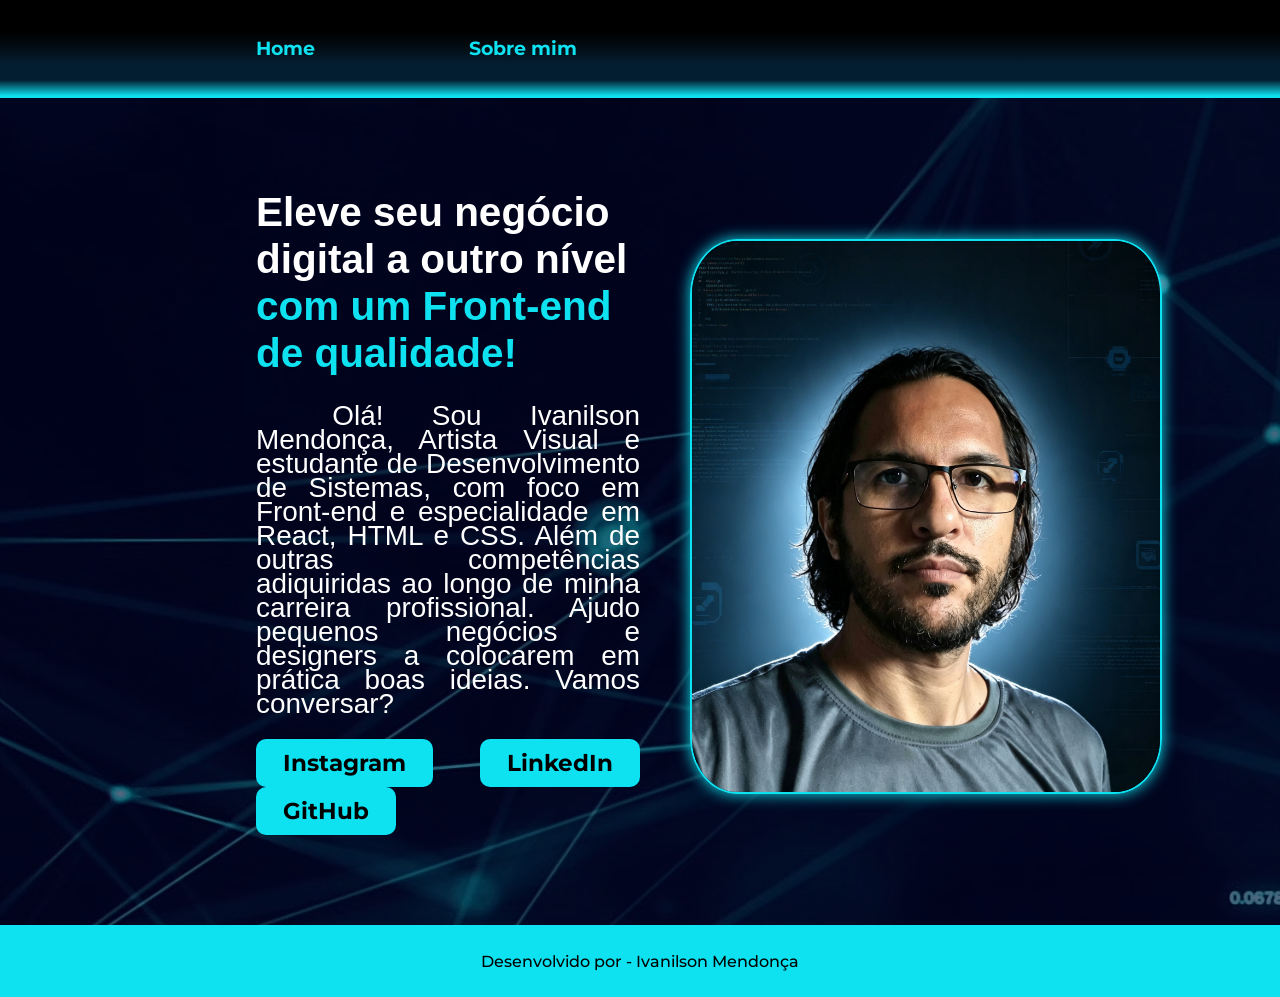
==== index.html @ 27283cdf "arquivos da pagina" ====
<!DOCTYPE html>
<html lang="pt-br">
<head>
    <meta charset="UTF-8">
    <meta name="viewport" content="width=device-width, initial-scale=1.0">
    <title>portifolio-ivanilson</title>
    <link rel="stylesheet" href="style.css">
</head>
<body>
    <header>
        <nav class="cabecalho">
            <a class="cabecalhoLink" href="#">Home</a>
            <a class="cabecalhoLink" href="sobremim.html">Sobre mim</a>
        </nav>
    </header>
    <main>
        <section class="fundo">
            <section class="apresentacao">
                <div id="textocolor">
                    <h2>Eleve seu negócio digital a outro nível <span id="textoaAzul">com um Front-end de
                            qualidade!</span></h2>
                </div>
                <div class="sobre apresentacao">
                    <p>&emsp; Olá! Sou Ivanilson Mendonça, Artista Visual e estudante de Desenvolvimento de Sistemas,
                        com foco em Front-end e especialidade em React, HTML e CSS. Além de outras competências
                        adiquiridas ao longo de minha carreira profissional. Ajudo pequenos negócios e designers a
                        colocarem em prática boas ideias. Vamos conversar?</p>
                </div>
                <div class="redes">
                    <a class="linkInstagram" href="https://www.instagram.com/mendoncaivanilson/"
                        target="_blank">Instagram</a>
                    <a class="linkedin" href="https://www.linkedin.com/in/ivanilson-mendon%C3%A7a-76a7192a/" target="_blank">LinkedIn</a>
                    <a class="linkGitHub" href="https://github.com/devtec26-lgm" target="_blank">GitHub</a>
                </div>
            </section>
            <section class="foto">
                <img src="img/fotoperfil2.png" alt="Foto de perfil">
            </section>
        </section>
    </main>

    <footer>
        <p>Desenvolvido por - Ivanilson Mendonça</p>
    </footer>
</body>

</html>
---- style.css ----
@import url('https://fonts.googleapis.com/css2?family=Krona+One&family=Montserrat:ital,wght@0,100..900;1,100..900&display=swap');

:root{
    --cor-primaria: rgb(14, 226, 241) ;
    --cor-secundaria: rgb(0, 0, 0) ;
    --cor-terciaria: rgb(255, 255, 255);
    --cor-caixa-clean: rgb(220, 200, 150);
    --font-principal: 'Montserrat', sans-serif;
    --font-secundaria: 'kronaOne', sans-serif;
}

*{
   margin: 0;
   padding: 0;
}

body{  
   box-sizing: border-box;  
}

header{
   position: fixed;
   width: 100%;
   display: flex;
   background-image: linear-gradient(to bottom, var(--cor-secundaria), var(--cor-secundaria), var(--cor-secundaria), rgb(3, 13, 20), rgb(3, 30, 49), rgb(3, 30, 49), var(--cor-primaria));
   padding-top: 4vh;
   padding-bottom: 4vh;
   padding-left: 20%;
   border-bottom: 2px solid var(--cor-primaria);
   /* box-shadow: inset 0px -2px 5px var(--cor-primaria); */
}

nav.cabecalho{
   display: flex;
   justify-content: flex-start;
   align-items: center;
   width: 60%;
   gap: 20%;
}

a.cabecalhoLink{
   text-decoration: none;
   font-size: 1.2rem;
   font-family: var(--font-principal);
   font-weight: bold;
   color: var(--cor-primaria);
}


main{
 
   display: flex;
   background-image: url('img/free-video-3129671.avif');
   /*background-color: rgba(13, 1, 61, 0.8);
   height: 60vh;*/
   color: var(--cor-terciaria);
   font-family: var(--font-secundaria);
   gap: 50px;
}


.sobremimFundo{
 
   background-image: url('img/high-tech-eye.jpg') ;
   background-size: cover;
   background-repeat: no-repeat;
 
}

.fundo{
   display: flex;
   align-items: center;
   align-content: center;
 
   flex-wrap: wrap-reverse;
   gap: 50px;
   background-color: rgba(1, 2, 41, 0.6);
}

section.apresentacao{
   font-size: 3vh;
   display: flex;
   padding-top: 21vh;
   padding-left: 20%;
   padding-bottom: 10vh;
   flex-direction: column;
   text-align: left;
   width: 30%;  
}

#textoaAzul{
   color: var(--cor-primaria);
}
div.sobre{
   width: 100%;
   padding-top: 3vh;
   font-size: 3.1vh;
   line-height: 1.5rem;
   text-align: justify;
}

div.sobremim{
   width: 100%;
   padding-top: 3vh;
   font-size: 3vh;
   line-height: 1.5rem;
   text-align: left;
}

div.redes{
   display: flex;
   flex-wrap: wrap;
   justify-content: space-between;
   gap: 1.5%;
   padding-top: 6%;
 
}


.linkGitHub{
   text-decoration: none;
   color: var(--cor-secundaria);
   font-size: 2.5vh;
   font-family: var(--font-principal);
   font-weight: bold;
   background: var(--cor-primaria);
   padding: 10px 7%;
   border-radius: 10px;
}

.linkGitHub:hover{
   background-color: rgba(220, 200, 150, 0.2);
   box-shadow: 0px 0px 10px var(--cor-caixa-clean);
   color: var(--cor-primaria);
   transition: 0.2s;
}

.linkedin{
text-decoration: none;
   color: var(--cor-secundaria);
   font-size: 2.5vh;
   font-family: var(--font-principal);
   font-weight: bold;
   background: var(--cor-primaria);
   padding: 10px 7%;
   border-radius: 10px;
}
.linkedin:hover{
   background-color: rgba(220, 200, 150, 0.2);
   box-shadow: 0px 0px 10px var(--cor-caixa-clean);
   color: var(--cor-primaria);
   transition: 0.2s;
}

.linkInstagram{
   text-decoration: none;
   color: var(--cor-secundaria);
   font-size: 2.5vh;
   font-family: var(--font-principal);
   font-weight: bold;
   background: var(--cor-primaria);
   padding: 10px 7%;
   border-radius: 10px;
}
.linkInstagram:hover{
   background-color: rgba(220, 200, 150, 0.2);
   box-shadow: 0px 0px 10px var(--cor-caixa-clean);
   color: var(--cor-primaria);
   transition: 0.2s;
}

section.foto{
   display: flex;  
   justify-content: center;
   width: auto;
   margin-top: 12vh;  
}


img{
   width: 52vh;
   border-radius: 10%;
   border: 2px solid var(--cor-primaria);
   box-shadow: 0px 0px 15px var(--cor-primaria);
 
}

@media (max-width: 680px){
   main{
       flex-direction: column;
       align-items: center;
       justify-content: center;
       gap: 4%;
   }
   section.apresentacao{
       width: 80%;
       padding: 0% 10% 0% 10%;
       margin:10% auto 5% auto;
       text-align: center;
   }
   section.foto{
       width: 80%;
       justify-content: center;
       margin: 10% auto 0% auto;
       padding: 0% 20% 0% 20%;
   }
   img{
       margin-top: 15%;
       width: 80%;
   }


   .linkInstagram{
    padding: 10px 3%;
   }
   .linkGitHub{
    padding: 10px 3%;
   }
   .linkedin{
    padding: 10px 3%;
   }


}
footer{
   display: flex;
   justify-content: center;
   align-items: center;
   background-color: var(--cor-primaria);
   color: var(--cor-secundaria);
   font-family: var(--font-principal);
   font-size: 1rem;
   font-weight:500;
   height: 8vh;
 
}
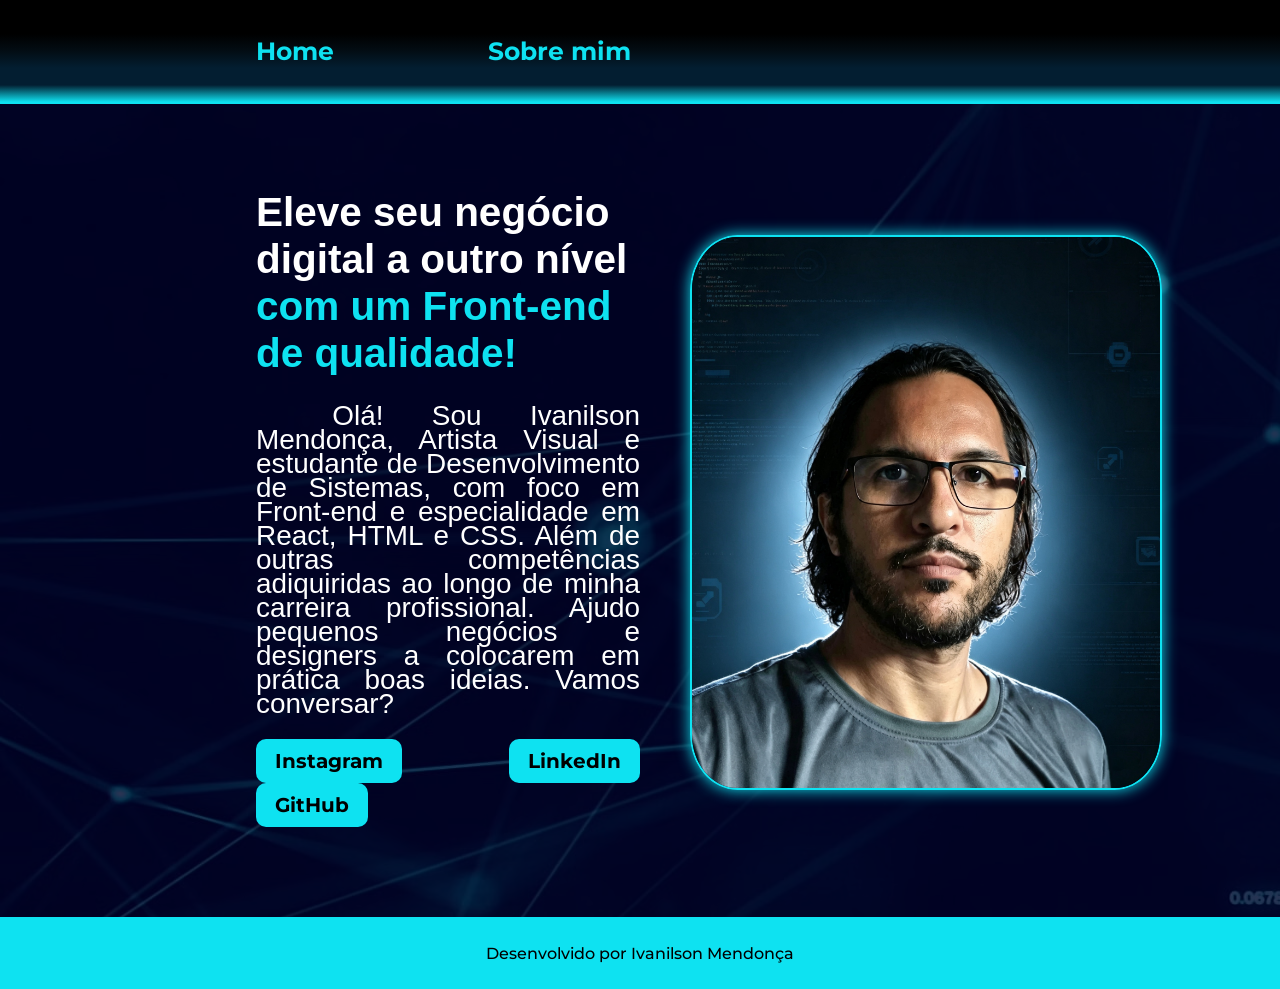
==== commit a3656d5b: "Remove hyphen from footer developer credit" ====
--- a/index.html
+++ b/index.html
@@ -40,8 +40,8 @@
     </main>
 
     <footer>
-        <p>Desenvolvido por - Ivanilson Mendonça</p>
+        <p>Desenvolvido por Ivanilson Mendonça</p>
     </footer>
 </body>
 
-</html>+</html>
--- a/style.css
+++ b/style.css
@@ -38,46 +38,47 @@
    gap: 20%;
 }
 
-a.cabecalhoLink{
-   text-decoration: none;
-   font-size: 1.2rem;
-   font-family: var(--font-principal);
-   font-weight: bold;
-   color: var(--cor-primaria);
-}
-
-
-main{
- 
-   display: flex;
+a.cabecalhoLink {
+   text-decoration: none;
+   font-size: 2.8vh;
+   font-family: var(--font-principal);
+   font-weight: bold;
+   color: var(--cor-primaria);
+}
+
+
+main {
+
+   display: flex;
+   background-color: rgba(13, 1, 61, 0.8);
    background-image: url('img/free-video-3129671.avif');
-   /*background-color: rgba(13, 1, 61, 0.8);
-   height: 60vh;*/
+
+   /*height: 60vh;*/
    color: var(--cor-terciaria);
    font-family: var(--font-secundaria);
    gap: 50px;
 }
 
 
-.sobremimFundo{
- 
-   background-image: url('img/high-tech-eye.jpg') ;
+.sobremimFundo {
+
+   background-image: url('img/high-tech-eye.jpg');
    background-size: cover;
    background-repeat: no-repeat;
- 
-}
-
-.fundo{
+
+}
+
+.fundo {
    display: flex;
    align-items: center;
    align-content: center;
- 
+
    flex-wrap: wrap-reverse;
    gap: 50px;
-   background-color: rgba(1, 2, 41, 0.6);
-}
-
-section.apresentacao{
+   background-color: rgba(1, 2, 41, 0.8);
+}
+
+section.apresentacao {
    font-size: 3vh;
    display: flex;
    padding-top: 21vh;
@@ -85,13 +86,14 @@
    padding-bottom: 10vh;
    flex-direction: column;
    text-align: left;
-   width: 30%;  
-}
-
-#textoaAzul{
-   color: var(--cor-primaria);
-}
-div.sobre{
+   width: 30%;
+}
+
+#textoaAzul {
+   color: var(--cor-primaria);
+}
+
+div.sobre {
    width: 100%;
    padding-top: 3vh;
    font-size: 3.1vh;
@@ -99,7 +101,7 @@
    text-align: justify;
 }
 
-div.sobremim{
+div.sobremim {
    width: 100%;
    padding-top: 3vh;
    font-size: 3vh;
@@ -107,122 +109,164 @@
    text-align: left;
 }
 
-div.redes{
+div.redes {
    display: flex;
    flex-wrap: wrap;
    justify-content: space-between;
    gap: 1.5%;
    padding-top: 6%;
- 
-}
-
-
-.linkGitHub{
-   text-decoration: none;
-   color: var(--cor-secundaria);
-   font-size: 2.5vh;
+
+}
+
+
+.linkGitHub {
+   text-decoration: none;
+   color: var(--cor-secundaria);
+   font-size: 2.2vh;
    font-family: var(--font-principal);
    font-weight: bold;
    background: var(--cor-primaria);
-   padding: 10px 7%;
+   padding: 10px 5%;
    border-radius: 10px;
 }
 
-.linkGitHub:hover{
+.linkGitHub:hover {
    background-color: rgba(220, 200, 150, 0.2);
    box-shadow: 0px 0px 10px var(--cor-caixa-clean);
    color: var(--cor-primaria);
    transition: 0.2s;
 }
 
-.linkedin{
-text-decoration: none;
-   color: var(--cor-secundaria);
-   font-size: 2.5vh;
+.linkedin {
+   text-decoration: none;
+   color: var(--cor-secundaria);
+   font-size: 2.2vh;
    font-family: var(--font-principal);
    font-weight: bold;
    background: var(--cor-primaria);
-   padding: 10px 7%;
+   padding: 10px 5%;
    border-radius: 10px;
 }
-.linkedin:hover{
+
+.linkedin:hover {
    background-color: rgba(220, 200, 150, 0.2);
    box-shadow: 0px 0px 10px var(--cor-caixa-clean);
    color: var(--cor-primaria);
    transition: 0.2s;
 }
 
-.linkInstagram{
-   text-decoration: none;
-   color: var(--cor-secundaria);
-   font-size: 2.5vh;
+.linkInstagram {
+   text-decoration: none;
+   color: var(--cor-secundaria);
+   font-size: 2.2vh;
    font-family: var(--font-principal);
    font-weight: bold;
    background: var(--cor-primaria);
-   padding: 10px 7%;
+   padding: 10px 5%;
    border-radius: 10px;
 }
-.linkInstagram:hover{
+
+.linkInstagram:hover {
    background-color: rgba(220, 200, 150, 0.2);
    box-shadow: 0px 0px 10px var(--cor-caixa-clean);
    color: var(--cor-primaria);
    transition: 0.2s;
 }
 
-section.foto{
-   display: flex;  
+section.foto {
+   display: flex;
    justify-content: center;
    width: auto;
-   margin-top: 12vh;  
-}
-
-
-img{
+   margin-top: 12vh;
+}
+
+
+img {
    width: 52vh;
    border-radius: 10%;
    border: 2px solid var(--cor-primaria);
    box-shadow: 0px 0px 15px var(--cor-primaria);
- 
-}
-
-@media (max-width: 680px){
-   main{
-       flex-direction: column;
-       align-items: center;
-       justify-content: center;
-       gap: 4%;
-   }
-   section.apresentacao{
-       width: 80%;
-       padding: 0% 10% 0% 10%;
-       margin:10% auto 5% auto;
-       text-align: center;
-   }
-   section.foto{
-       width: 80%;
-       justify-content: center;
-       margin: 10% auto 0% auto;
-       padding: 0% 20% 0% 20%;
-   }
-   img{
-       margin-top: 15%;
-       width: 80%;
-   }
-
-
-   .linkInstagram{
-    padding: 10px 3%;
-   }
-   .linkGitHub{
-    padding: 10px 3%;
-   }
-   .linkedin{
-    padding: 10px 3%;
-   }
-
-
-}
-footer{
+
+}
+
+@media (max-width: 800px) {
+   main {
+      flex-direction: column;
+      align-items: center;
+      justify-content: center;
+
+   }
+
+   nav.cabecalho {
+      width: 80%;
+      gap: 15%;
+   }
+
+   a.cabecalhoLink {
+      font-size: 2.9vh;
+   }
+
+   section.apresentacao {
+      width: 80%;
+      padding: 0% 10% 0% 10%;
+      margin: auto auto 5% auto;
+      text-align: center;
+      font-size: 1.5rem; 
+   }
+/* texto apresentação e sobre*/
+   section.apresentacao h2 {
+      font-size: 1.6rem;
+   }
+
+   .sobre p {
+       font-size: 2.9vh;
+       text-align: left;
+   }
+
+
+   section.foto {
+      width: auto;
+      justify-content: center;
+      margin: 15vh auto 0 auto;
+      padding: 0% 20% auto 20%;
+   }
+
+   img {
+      margin-top: 15%;
+      width: 80%;
+   }
+
+
+   div.sobremim {
+
+      font-size: 2.9vh;
+      line-height: 1.5rem;
+      text-align: left;
+   }
+
+   .linkInstagram {
+      padding: 10px 3.5%;
+      font-size: 2.2vh;
+   }
+
+   .linkGitHub {
+      padding: 10px 3.5%;
+      font-size: 2.2vh;
+   }
+
+   .linkedin {
+      padding: 10px 3.5%;
+      font-size: 2.2vh;
+   }
+
+   footer p {
+      font-size: 0.9rem;
+
+   }
+
+}
+
+footer {
    display: flex;
    justify-content: center;
    align-items: center;
@@ -230,7 +274,6 @@
    color: var(--cor-secundaria);
    font-family: var(--font-principal);
    font-size: 1rem;
-   font-weight:500;
+   font-weight: 500;
    height: 8vh;
- 
-}
+}
